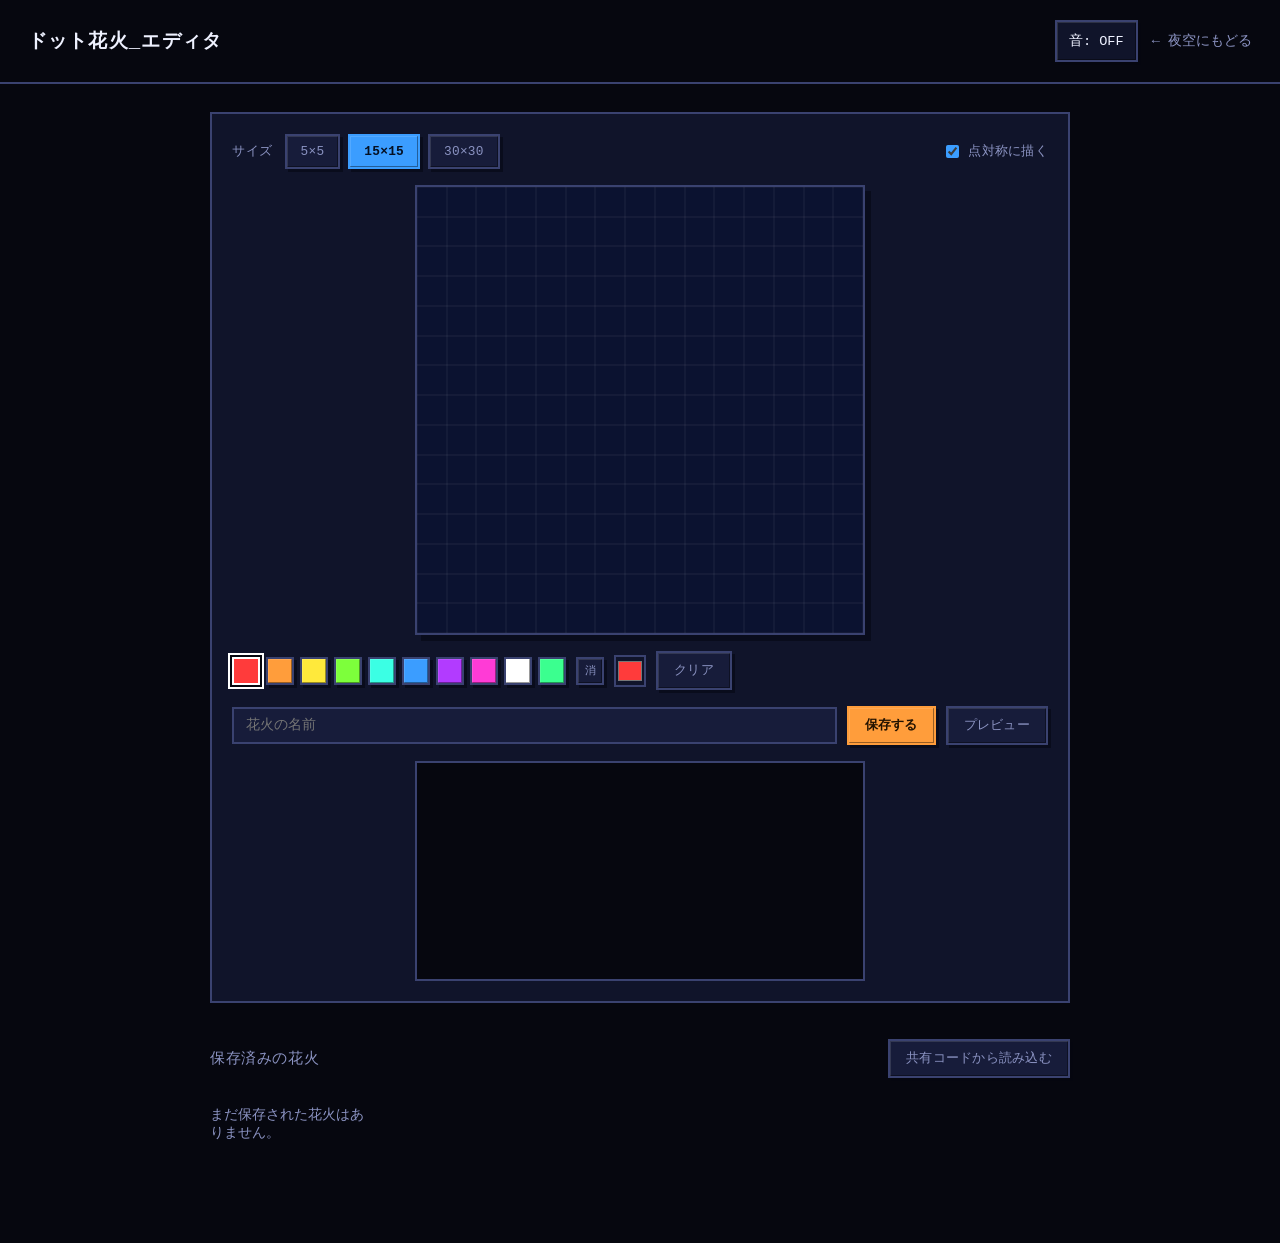
==== editor.html @ 77975df8 "Initial commit: dot-pixel fireworks night sky app Draw pixel-art firework explosion designs and watc" ====
<!doctype html>
<html lang="ja">
<head>
<meta charset="UTF-8">
<meta name="viewport" content="width=device-width, initial-scale=1.0">
<title>ドット花火_エディタ</title>
<link rel="stylesheet" href="css/style.css">
</head>
<body class="editor-body">
  <header class="editor-header">
    <h1>ドット花火_エディタ</h1>
    <div class="header-controls">
      <button id="mute-btn" class="pixel-btn" type="button">音: ON</button>
      <a href="index.html" class="back-link">← 夜空にもどる</a>
    </div>
  </header>

  <main class="editor-main">
    <section class="editor-panel">
      <div class="controls-row">
        <div class="size-selector">
          <span class="label">サイズ</span>
          <button class="size-btn pixel-btn" data-size="5">5×5</button>
          <button class="size-btn pixel-btn active" data-size="15">15×15</button>
          <button class="size-btn pixel-btn" data-size="30">30×30</button>
        </div>
        <label class="symmetry-label">
          <input type="checkbox" id="symmetry-toggle" checked>
          点対称に描く
        </label>
      </div>

      <div class="canvas-wrap">
        <canvas id="grid-canvas"></canvas>
      </div>

      <div class="controls-row">
        <div id="palette" class="palette"></div>
        <button id="erase-btn" class="swatch erase pixel-btn" type="button">消</button>
        <input type="color" id="custom-color" value="#ff3b3b" title="カスタムカラー">
        <button id="clear-btn" class="ghost-btn pixel-btn" type="button">クリア</button>
      </div>

      <div class="controls-row">
        <input type="text" id="name-input" placeholder="花火の名前" maxlength="30">
        <button id="save-btn" class="primary-btn pixel-btn" type="button">保存する</button>
        <button id="preview-btn" class="ghost-btn pixel-btn" type="button">プレビュー</button>
      </div>

      <div class="preview-wrap">
        <canvas id="preview-canvas"></canvas>
      </div>
    </section>

    <section class="gallery-section">
      <div class="gallery-header">
        <h2>保存済みの花火</h2>
        <button id="import-btn" class="ghost-btn pixel-btn" type="button">共有コードから読み込む</button>
      </div>
      <div id="gallery" class="gallery"></div>
    </section>
  </main>

  <script type="module" src="js/editor.js"></script>
</body>
</html>
---- css/style.css ----
:root {
  --bg-deep: #06070f;
  --panel: #10142a;
  --panel-2: #171c3a;
  --border: #3a4270;
  --border-lo: #05061088;
  --text: #eef1ff;
  --text-dim: #8b93c2;
  --accent: #ff9d3b;
  --accent-2: #3b9dff;
  --danger: #ff5b5b;
  --px: 2px; /* base pixel unit used for borders/shadows */
}

* {
  box-sizing: border-box;
}

html, body {
  margin: 0;
  padding: 0;
  font-family: "MS Gothic", "Osaka-Mono", ui-monospace, "Courier New", monospace;
  color: var(--text);
  background: var(--bg-deep);
  image-rendering: pixelated;
}

button, input {
  font-family: inherit;
}

/* Flat 8bit-style button bevel: light edge top/left, dark edge bottom/right.
   No transitions anywhere in this file -- state changes snap instantly. */
.pixel-btn {
  border-radius: 0;
  border: var(--px) solid var(--border);
  box-shadow:
    inset 1px 1px 0 rgba(255, 255, 255, 0.12),
    inset -1px -1px 0 rgba(0, 0, 0, 0.4),
    3px 3px 0 var(--border-lo);
  cursor: pointer;
}

.pixel-btn:active {
  box-shadow:
    inset -1px -1px 0 rgba(255, 255, 255, 0.12),
    inset 1px 1px 0 rgba(0, 0, 0, 0.4);
  transform: translate(2px, 2px);
}

/* ---------- Sky page ---------- */

.sky-body {
  overflow: hidden;
  height: 100vh;
  width: 100vw;
  position: relative;
}

#sky {
  position: absolute;
  inset: 0;
  display: block;
  cursor: crosshair;
}

.overlay-message {
  position: absolute;
  inset: 0;
  display: flex;
  flex-direction: column;
  align-items: center;
  justify-content: center;
  gap: 16px;
  pointer-events: none;
  text-align: center;
}

.overlay-message p {
  font-size: 1.1rem;
  color: var(--text-dim);
  margin: 0;
  letter-spacing: 0.04em;
}

.overlay-message .cta {
  pointer-events: auto;
}

.edit-link,
.cta {
  display: inline-block;
  padding: 10px 16px;
  background: var(--panel);
  color: var(--text);
  text-decoration: none;
  font-size: 0.85rem;
  letter-spacing: 0.03em;
}

.edit-link:hover,
.cta:hover {
  background: var(--panel-2);
}

.top-right-controls {
  position: absolute;
  top: 18px;
  right: 18px;
  display: flex;
  align-items: center;
  gap: 8px;
}

#mute-btn {
  background: var(--panel);
  color: var(--text);
  padding: 10px 12px;
  font-size: 0.85rem;
}

.launch-count {
  position: absolute;
  top: 18px;
  left: 18px;
  background: var(--panel);
  color: var(--text);
  padding: 10px 14px;
  font-size: 0.85rem;
  letter-spacing: 0.03em;
  cursor: default;
}

/* ---------- Editor page ---------- */

.editor-body {
  min-height: 100vh;
  background: var(--bg-deep);
  padding-bottom: 60px;
}

.editor-header {
  display: flex;
  align-items: center;
  justify-content: space-between;
  padding: 20px 28px;
  border-bottom: var(--px) solid var(--border);
}

.header-controls {
  display: flex;
  align-items: center;
  gap: 14px;
}

.editor-header h1 {
  font-size: 1.2rem;
  margin: 0;
  letter-spacing: 0.06em;
}

.back-link {
  color: var(--text-dim);
  text-decoration: none;
  font-size: 0.85rem;
}

.back-link:hover {
  color: var(--text);
}

.editor-main {
  max-width: 900px;
  margin: 0 auto;
  padding: 28px 20px;
  display: flex;
  flex-direction: column;
  gap: 36px;
}

.editor-panel {
  display: flex;
  flex-direction: column;
  gap: 16px;
  background: var(--panel);
  border: var(--px) solid var(--border);
  padding: 20px;
}

.controls-row {
  display: flex;
  align-items: center;
  gap: 10px;
  flex-wrap: wrap;
}

.label {
  color: var(--text-dim);
  font-size: 0.8rem;
  margin-right: 4px;
  letter-spacing: 0.04em;
}

.size-selector {
  display: flex;
  align-items: center;
  gap: 8px;
}

.size-btn {
  background: var(--panel-2);
  color: var(--text-dim);
  padding: 8px 14px;
  font-size: 0.8rem;
  letter-spacing: 0.02em;
}

.size-btn:hover {
  color: var(--text);
}

.size-btn.active {
  background: var(--accent-2);
  border-color: var(--accent-2);
  color: #051022;
  font-weight: 700;
}

.symmetry-label {
  display: flex;
  align-items: center;
  gap: 6px;
  color: var(--text-dim);
  font-size: 0.8rem;
  cursor: pointer;
  margin-left: auto;
  letter-spacing: 0.02em;
}

.symmetry-label input {
  accent-color: var(--accent-2);
}

.canvas-wrap {
  display: flex;
  justify-content: center;
}

#grid-canvas {
  width: min(100%, 450px);
  aspect-ratio: 1 / 1;
  border: var(--px) solid var(--border);
  touch-action: none;
  cursor: crosshair;
  box-shadow: 6px 6px 0 var(--border-lo);
  image-rendering: pixelated;
}

.palette {
  display: flex;
  gap: 6px;
  flex-wrap: wrap;
}

.swatch {
  width: 28px;
  height: 28px;
  border: var(--px) solid var(--border);
  cursor: pointer;
  padding: 0;
}

.swatch.active {
  border-color: #fff;
  box-shadow: 0 0 0 2px var(--bg-deep), 0 0 0 4px #fff;
}

.swatch.erase {
  background: var(--panel-2);
  color: var(--text-dim);
  font-size: 0.7rem;
}

#custom-color {
  width: 32px;
  height: 32px;
  border: var(--px) solid var(--border);
  background: none;
  cursor: pointer;
  padding: 0;
}

.ghost-btn,
.primary-btn {
  padding: 9px 16px;
  font-size: 0.8rem;
  cursor: pointer;
  letter-spacing: 0.02em;
}

.ghost-btn {
  background: var(--panel-2);
  color: var(--text-dim);
}

.ghost-btn:hover {
  color: var(--text);
}

.primary-btn {
  background: var(--accent);
  border-color: var(--accent);
  color: #221200;
  font-weight: 700;
}

#name-input {
  flex: 1;
  min-width: 140px;
  background: var(--panel-2);
  border: var(--px) solid var(--border);
  color: var(--text);
  padding: 9px 12px;
  font-size: 0.85rem;
}

.preview-wrap {
  display: flex;
  justify-content: center;
}

#preview-canvas {
  width: 100%;
  max-width: 450px;
  height: 220px;
  border: var(--px) solid var(--border);
  background: var(--bg-deep);
  image-rendering: pixelated;
}

.gallery-header {
  display: flex;
  align-items: center;
  justify-content: space-between;
  gap: 12px;
  flex-wrap: wrap;
  margin-bottom: 14px;
}

.gallery-section h2 {
  font-size: 0.95rem;
  color: var(--text-dim);
  margin: 0;
  font-weight: 500;
  letter-spacing: 0.04em;
}

.gallery {
  display: grid;
  grid-template-columns: repeat(auto-fill, minmax(140px, 1fr));
  gap: 14px;
}

.gallery .empty {
  color: var(--text-dim);
  font-size: 0.85rem;
}

.card {
  background: var(--panel);
  border: var(--px) solid var(--border);
  box-shadow: 4px 4px 0 var(--border-lo);
  padding: 10px;
  display: flex;
  flex-direction: column;
  gap: 6px;
}

.card canvas {
  width: 100%;
  aspect-ratio: 1 / 1;
  border: 1px solid var(--border);
  background: var(--bg-deep);
  image-rendering: pixelated;
}

.card-title {
  font-size: 0.8rem;
  font-weight: 700;
  overflow: hidden;
  text-overflow: ellipsis;
  white-space: nowrap;
}

.card-meta {
  font-size: 0.68rem;
  color: var(--text-dim);
}

.launch-toggle {
  display: flex;
  align-items: center;
  gap: 6px;
  font-size: 0.72rem;
  color: var(--text-dim);
  cursor: pointer;
}

.launch-toggle input {
  accent-color: var(--accent-2);
  cursor: pointer;
}

.card-actions {
  display: flex;
  gap: 6px;
  flex-wrap: wrap;
}

.card-actions button {
  flex: 1;
  font-size: 0.68rem;
  padding: 6px 6px;
  border: 1px solid var(--border);
  background: var(--panel-2);
  color: var(--text-dim);
  cursor: pointer;
}

.card-actions button:hover {
  color: var(--text);
}

.card-actions button.danger:hover {
  color: var(--danger);
  border-color: var(--danger);
}

@media (max-width: 520px) {
  .symmetry-label {
    margin-left: 0;
  }
}
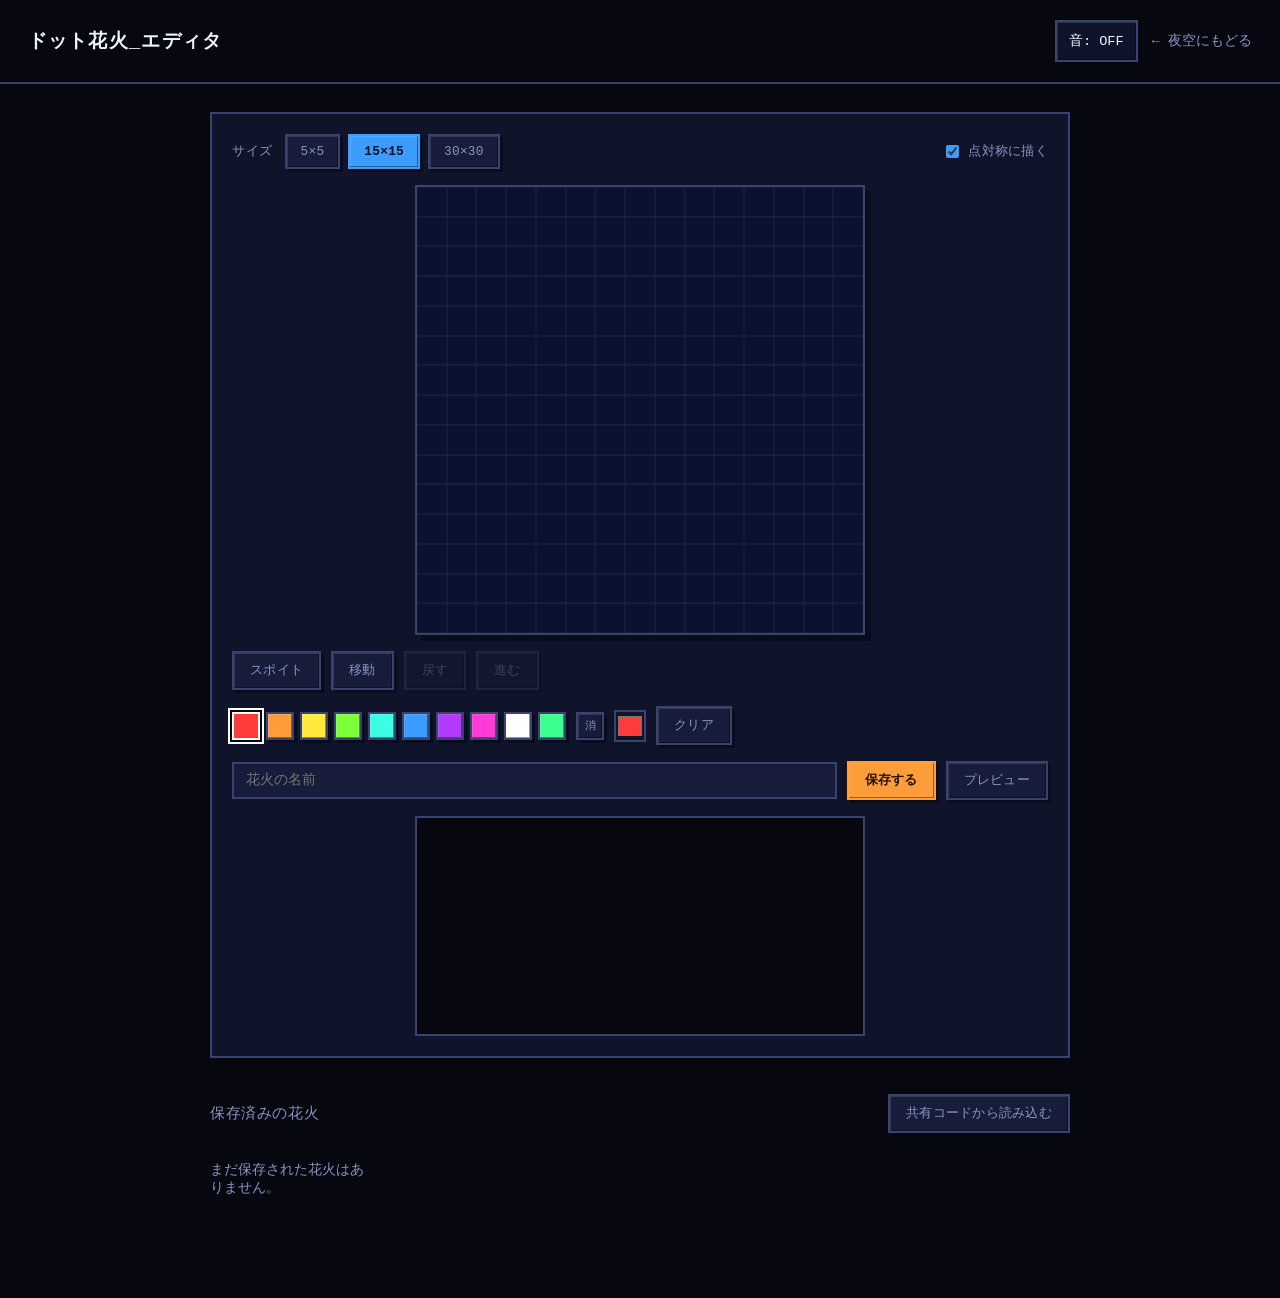
==== commit ea016c43: "Add eyedropper/move/undo-redo tools, session-only palette recoloring, shorter share codes - Editor: " ====
--- a/editor.html
+++ b/editor.html
@@ -2,7 +2,7 @@
 <html lang="ja">
 <head>
 <meta charset="UTF-8">
-<meta name="viewport" content="width=device-width, initial-scale=1.0">
+<meta name="viewport" content="width=device-width, initial-scale=1.0, maximum-scale=1.0, user-scalable=no">
 <title>ドット花火_エディタ</title>
 <link rel="stylesheet" href="css/style.css">
 </head>
@@ -35,6 +35,13 @@
       </div>
 
       <div class="controls-row">
+        <button id="eyedropper-btn" class="ghost-btn pixel-btn" type="button">スポイト</button>
+        <button id="move-btn" class="ghost-btn pixel-btn" type="button">移動</button>
+        <button id="undo-btn" class="ghost-btn pixel-btn" type="button" disabled>戻す</button>
+        <button id="redo-btn" class="ghost-btn pixel-btn" type="button" disabled>進む</button>
+      </div>
+
+      <div class="controls-row">
         <div id="palette" class="palette"></div>
         <button id="erase-btn" class="swatch erase pixel-btn" type="button">消</button>
         <input type="color" id="custom-color" value="#ff3b3b" title="カスタムカラー">
--- a/css/style.css
+++ b/css/style.css
@@ -23,6 +23,7 @@
   color: var(--text);
   background: var(--bg-deep);
   image-rendering: pixelated;
+  touch-action: manipulation; /* blocks pinch-zoom and double-tap-zoom, keeps panning */
 }
 
 button, input {
@@ -46,6 +47,26 @@
     inset -1px -1px 0 rgba(255, 255, 255, 0.12),
     inset 1px 1px 0 rgba(0, 0, 0, 0.4);
   transform: translate(2px, 2px);
+}
+
+.pixel-btn:disabled {
+  opacity: 0.35;
+  cursor: default;
+}
+
+.pixel-btn:disabled:active {
+  box-shadow:
+    inset 1px 1px 0 rgba(255, 255, 255, 0.12),
+    inset -1px -1px 0 rgba(0, 0, 0, 0.4),
+    3px 3px 0 var(--border-lo);
+  transform: none;
+}
+
+.pixel-btn.active {
+  background: var(--accent-2);
+  border-color: var(--accent-2);
+  color: #051022;
+  font-weight: 700;
 }
 
 /* ---------- Sky page ---------- */
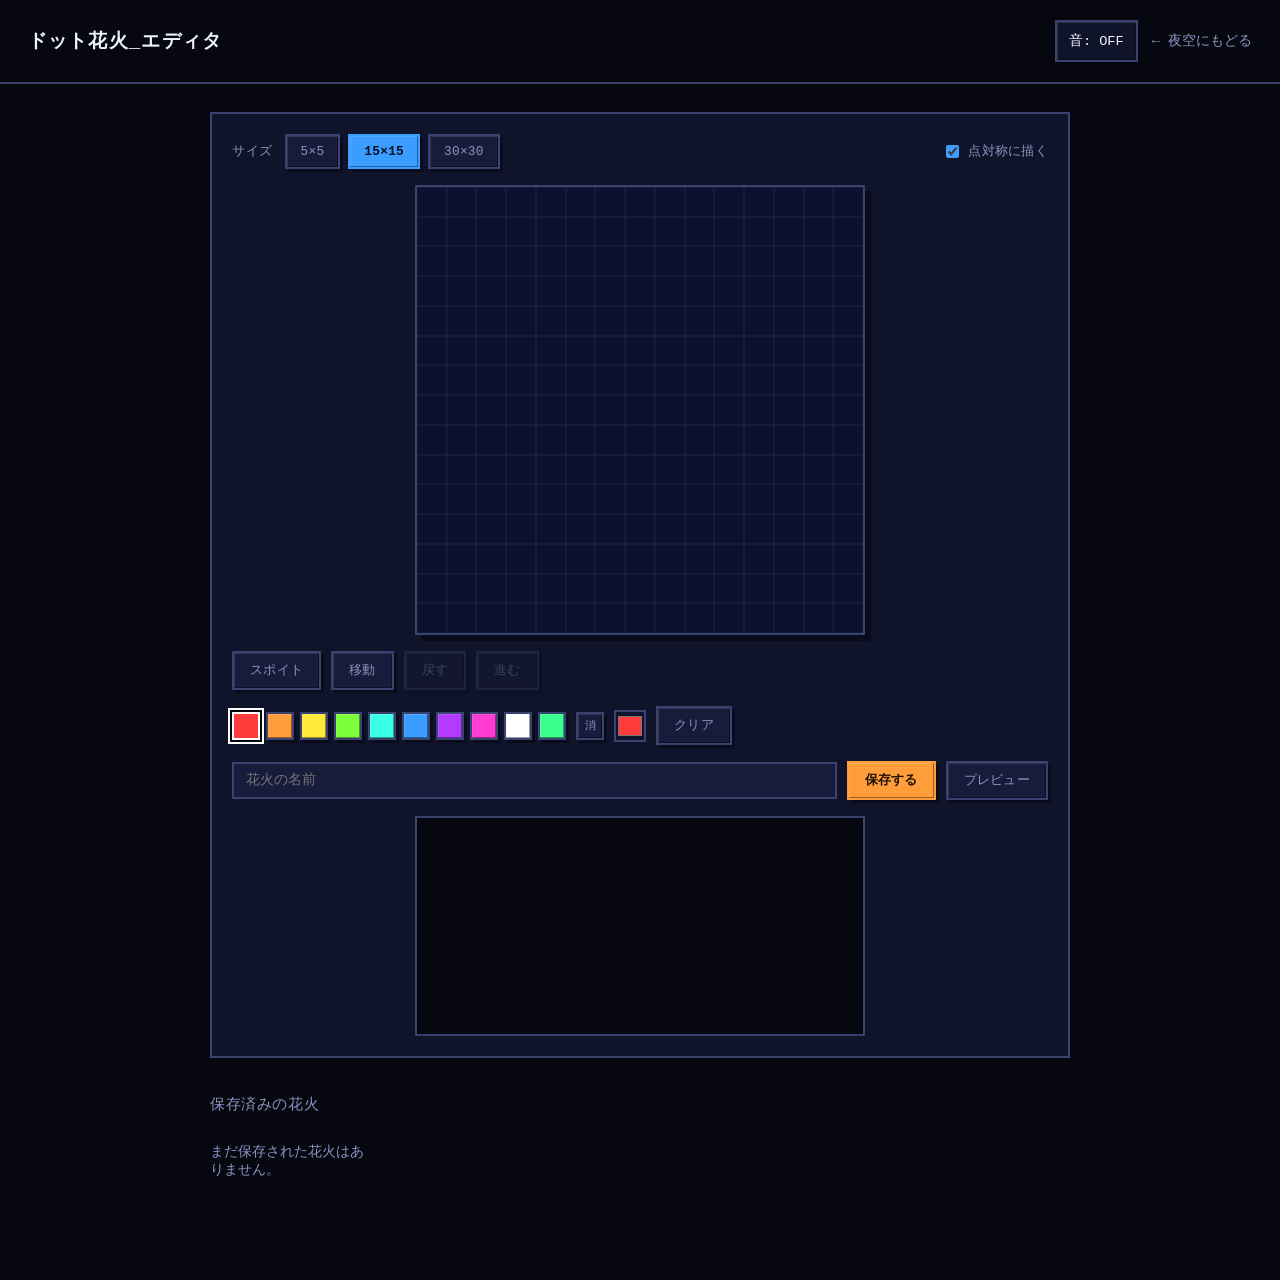
==== commit 5df41a15: "Remove sharing/import features (share link, PNG export/import) Reverting the share-code, share-link," ====
--- a/editor.html
+++ b/editor.html
@@ -62,7 +62,6 @@
     <section class="gallery-section">
       <div class="gallery-header">
         <h2>保存済みの花火</h2>
-        <button id="import-btn" class="ghost-btn pixel-btn" type="button">共有コードから読み込む</button>
       </div>
       <div id="gallery" class="gallery"></div>
     </section>
--- a/css/style.css
+++ b/css/style.css
@@ -368,6 +368,12 @@
   margin-bottom: 14px;
 }
 
+.gallery-header-actions {
+  display: flex;
+  gap: 8px;
+  flex-wrap: wrap;
+}
+
 .gallery-section h2 {
   font-size: 0.95rem;
   color: var(--text-dim);
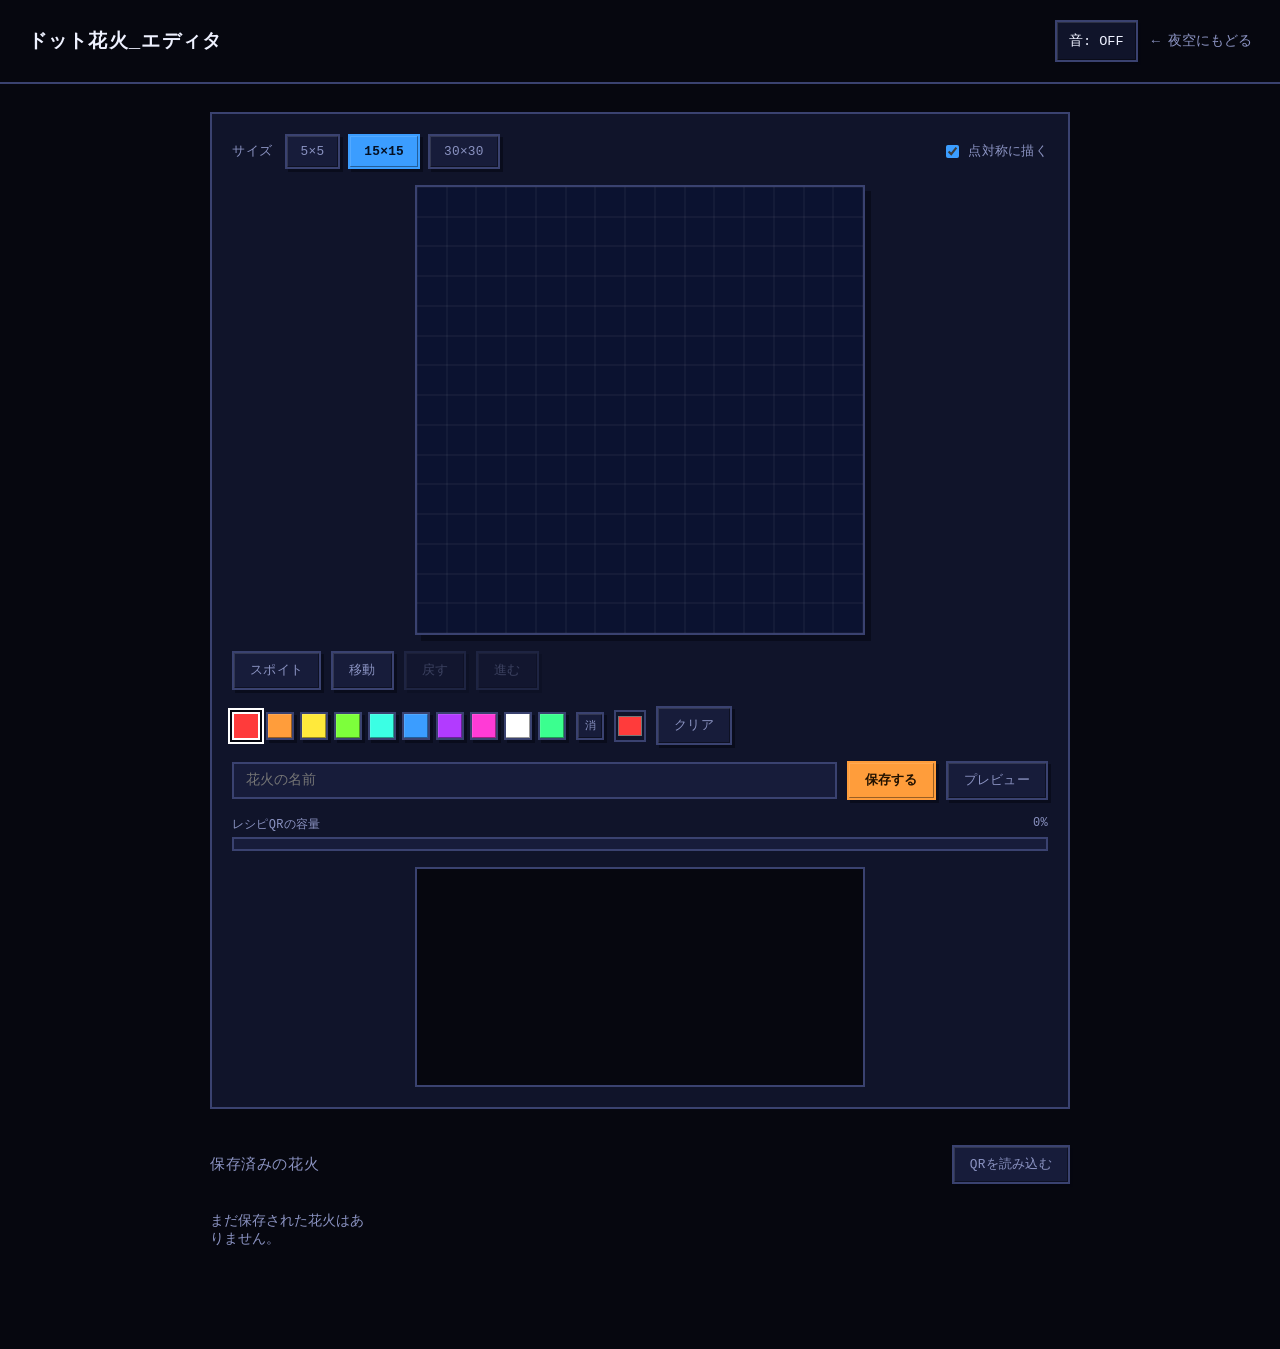
==== commit 694baeaa: "Add QR recipe sharing, chroma-key mode, and capacity gauge - Client-side QR encoder/decoder (Reed-So" ====
--- a/editor.html
+++ b/editor.html
@@ -54,6 +54,16 @@
         <button id="preview-btn" class="ghost-btn pixel-btn" type="button">プレビュー</button>
       </div>
 
+      <div class="capacity-gauge">
+        <div class="capacity-gauge-label">
+          <span>レシピQRの容量</span>
+          <span id="capacity-gauge-text">0%</span>
+        </div>
+        <div class="capacity-gauge-track">
+          <div id="capacity-gauge-fill" class="capacity-gauge-fill ok"></div>
+        </div>
+      </div>
+
       <div class="preview-wrap">
         <canvas id="preview-canvas"></canvas>
       </div>
@@ -62,11 +72,30 @@
     <section class="gallery-section">
       <div class="gallery-header">
         <h2>保存済みの花火</h2>
+        <div class="gallery-header-actions">
+          <button id="import-recipe-btn" class="ghost-btn pixel-btn" type="button">QRを読み込む</button>
+          <input type="file" id="import-recipe-input" accept="image/*" hidden>
+        </div>
       </div>
       <div id="gallery" class="gallery"></div>
     </section>
   </main>
 
+  <div id="recipe-modal" class="modal-overlay" hidden>
+    <div class="modal-panel">
+      <h2 class="modal-title" id="recipe-modal-title">レシピ</h2>
+      <canvas id="recipe-qr-canvas"></canvas>
+      <p class="modal-hint">
+        スマホのカメラで読み取ると、開くだけでこの花火が反映されます。
+        PCの場合は画像として保存し、「QRを読み込む」からアップロードしてください。
+      </p>
+      <div class="modal-actions">
+        <button id="recipe-download-btn" class="ghost-btn pixel-btn" type="button">画像を保存</button>
+        <button id="recipe-close-btn" class="primary-btn pixel-btn" type="button">閉じる</button>
+      </div>
+    </div>
+  </div>
+
   <script type="module" src="js/editor.js"></script>
 </body>
 </html>
--- a/css/style.css
+++ b/css/style.css
@@ -152,6 +152,100 @@
   cursor: default;
 }
 
+#chroma-btn {
+  background: var(--panel);
+  color: var(--text);
+  padding: 10px 12px;
+  font-size: 0.85rem;
+}
+
+/* Hides all chrome (buttons, empty-sky message) so only the flat
+   background color and the fireworks themselves remain visible. */
+.chroma-active .top-right-controls,
+.chroma-active .launch-count,
+.chroma-active .overlay-message {
+  display: none;
+}
+
+.modal-overlay {
+  position: fixed;
+  inset: 0;
+  background: rgba(0, 0, 0, 0.6);
+  display: flex;
+  align-items: center;
+  justify-content: center;
+  z-index: 10;
+}
+
+.modal-overlay[hidden] {
+  display: none;
+}
+
+.modal-panel {
+  background: var(--panel);
+  border: var(--px) solid var(--border);
+  box-shadow: 6px 6px 0 var(--border-lo);
+  padding: 22px;
+  max-width: min(90vw, 380px);
+  display: flex;
+  flex-direction: column;
+  gap: 16px;
+}
+
+.modal-title {
+  margin: 0;
+  font-size: 1rem;
+  letter-spacing: 0.04em;
+}
+
+.modal-hint {
+  margin: 0;
+  font-size: 0.75rem;
+  color: var(--text-dim);
+  line-height: 1.5;
+}
+
+.modal-actions {
+  display: flex;
+  justify-content: flex-end;
+  gap: 8px;
+}
+
+#recipe-qr-canvas {
+  display: block;
+  margin: 0 auto;
+  max-width: 100%;
+  height: auto;
+  image-rendering: pixelated;
+  border: var(--px) solid var(--border);
+}
+
+.chroma-palette {
+  display: flex;
+  flex-wrap: wrap;
+  gap: 8px;
+}
+
+.chroma-swatch {
+  width: 32px;
+  height: 32px;
+  padding: 0;
+}
+
+.chroma-swatch.active {
+  border-color: #fff;
+  box-shadow: 0 0 0 2px var(--panel), 0 0 0 4px #fff;
+}
+
+#chroma-custom-color {
+  width: 36px;
+  height: 32px;
+  border: var(--px) solid var(--border);
+  background: none;
+  cursor: pointer;
+  padding: 0;
+}
+
 /* ---------- Editor page ---------- */
 
 .editor-body {
@@ -335,6 +429,23 @@
   font-weight: 700;
 }
 
+/* Hard on/off flash (no fading) to draw the eye once there's unsaved
+   drawing -- matches the rest of the app's snap-not-smooth motion. */
+@keyframes save-blink {
+  0%, 49% {
+    background: var(--accent);
+    border-color: var(--accent);
+  }
+  50%, 100% {
+    background: #fff8d0;
+    border-color: #fff8d0;
+  }
+}
+
+.blink {
+  animation: save-blink 0.5s steps(1) infinite;
+}
+
 #name-input {
   flex: 1;
   min-width: 140px;
@@ -343,6 +454,44 @@
   color: var(--text);
   padding: 9px 12px;
   font-size: 0.85rem;
+}
+
+.capacity-gauge {
+  display: flex;
+  flex-direction: column;
+  gap: 4px;
+}
+
+.capacity-gauge-label {
+  display: flex;
+  justify-content: space-between;
+  color: var(--text-dim);
+  font-size: 0.75rem;
+  letter-spacing: 0.02em;
+}
+
+.capacity-gauge-track {
+  height: 14px;
+  border: var(--px) solid var(--border);
+  background: var(--panel-2);
+  padding: 2px;
+}
+
+.capacity-gauge-fill {
+  height: 100%;
+  width: 0%;
+}
+
+.capacity-gauge-fill.ok {
+  background: var(--accent-2);
+}
+
+.capacity-gauge-fill.warn {
+  background: var(--accent);
+}
+
+.capacity-gauge-fill.danger {
+  background: var(--danger);
 }
 
 .preview-wrap {
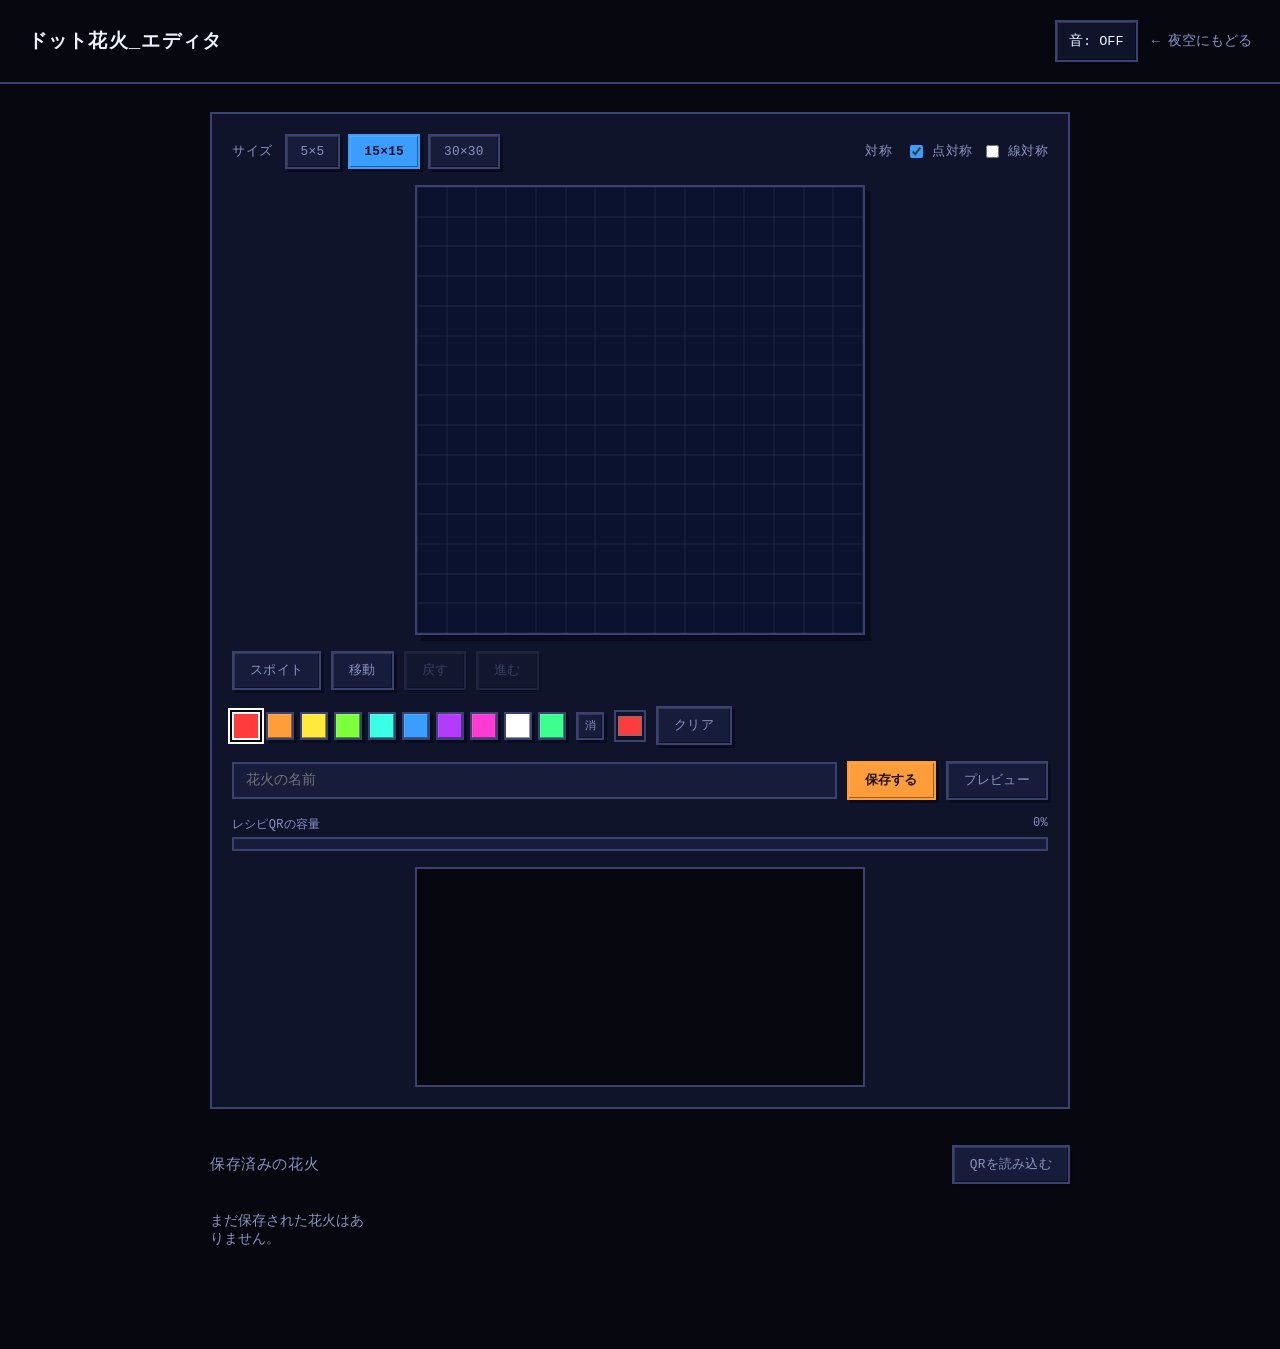
==== commit aa575f6a: "Add line symmetry option, warn before leaving with unsaved work - The symmetry controls are now two " ====
--- a/editor.html
+++ b/editor.html
@@ -24,10 +24,17 @@
           <button class="size-btn pixel-btn active" data-size="15">15×15</button>
           <button class="size-btn pixel-btn" data-size="30">30×30</button>
         </div>
-        <label class="symmetry-label">
-          <input type="checkbox" id="symmetry-toggle" checked>
-          点対称に描く
-        </label>
+        <div class="symmetry-selector">
+          <span class="label">対称</span>
+          <label class="symmetry-label">
+            <input type="checkbox" id="symmetry-point" checked>
+            点対称
+          </label>
+          <label class="symmetry-label">
+            <input type="checkbox" id="symmetry-line">
+            線対称
+          </label>
+        </div>
       </div>
 
       <div class="canvas-wrap">
--- a/css/style.css
+++ b/css/style.css
@@ -144,12 +144,11 @@
   position: absolute;
   top: 18px;
   left: 18px;
-  background: var(--panel);
-  color: var(--text);
-  padding: 10px 14px;
+  color: var(--text);
   font-size: 0.85rem;
   letter-spacing: 0.03em;
   cursor: default;
+  text-shadow: 1px 1px 0 rgba(0, 0, 0, 0.6);
 }
 
 #chroma-btn {
@@ -167,6 +166,30 @@
   display: none;
 }
 
+/* Narrow phones don't have room for "音: ON" + "クロマキー" + "花火をつくる"
+   on one line next to the launch count -- shrink the buttons and move the
+   count to the opposite corner so nothing overlaps. */
+@media (max-width: 480px) {
+  .top-right-controls {
+    top: 12px;
+    right: 12px;
+    gap: 6px;
+  }
+
+  #mute-btn,
+  #chroma-btn,
+  .edit-link {
+    padding: 7px 9px;
+    font-size: 0.7rem;
+  }
+
+  .launch-count {
+    top: auto;
+    bottom: 18px;
+    left: 12px;
+  }
+}
+
 .modal-overlay {
   position: fixed;
   inset: 0;
@@ -341,6 +364,14 @@
   font-weight: 700;
 }
 
+.symmetry-selector {
+  display: flex;
+  align-items: center;
+  gap: 10px;
+  margin-left: auto;
+  flex-wrap: wrap;
+}
+
 .symmetry-label {
   display: flex;
   align-items: center;
@@ -348,7 +379,6 @@
   color: var(--text-dim);
   font-size: 0.8rem;
   cursor: pointer;
-  margin-left: auto;
   letter-spacing: 0.02em;
 }
 
@@ -613,7 +643,7 @@
 }
 
 @media (max-width: 520px) {
-  .symmetry-label {
+  .symmetry-selector {
     margin-left: 0;
   }
 }
